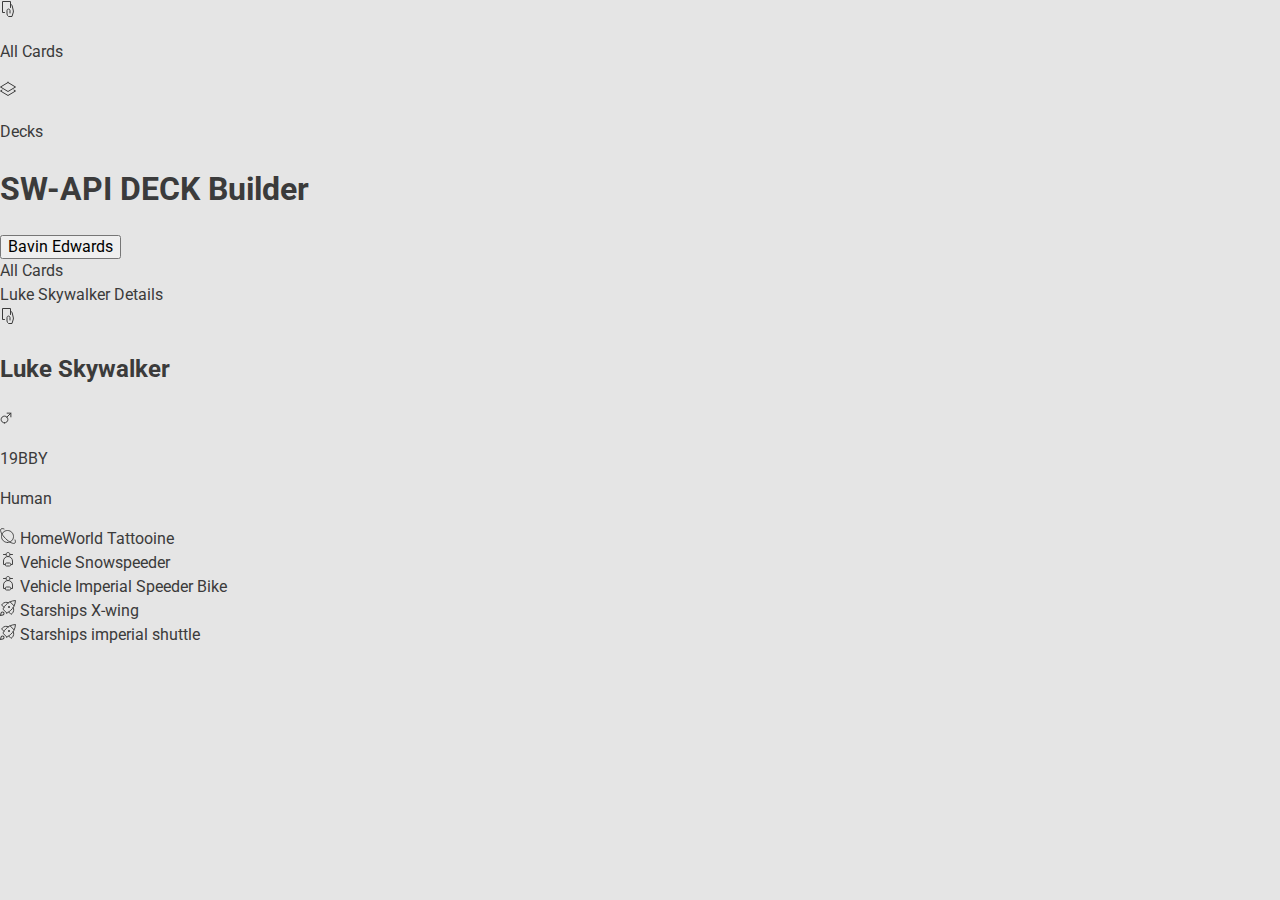
==== card-details.html @ 3ca81bf8 "initial commit" ====
<!DOCTYPE html>
<html lang="en">
  <head>
    <meta charset="UTF-8" />
    <meta http-equiv="X-UA-Compatible" content="IE=edge" />
    <meta name="viewport" content="width=device-width, initial-scale=1.0" />
    <title>SW-API DECK Builder</title>
    <!-- CSS -->
    <link
      href="https://fonts.googleapis.com/css2?family=Roboto&display=swap"
      rel="stylesheet"
    />
    <link rel="stylesheet" href="css/style.css" />
  </head>
  <body>
    <header>
      <div class="page-container menu">
        <ul>
          <li>
            <a href="#"
              ><img src="images/Interview-Assets/Card.svg" alt="card icon" />
              <p>All Cards</p>
            </a>
          </li>
          <li>
            <a href="#"
              ><img src="images/Interview-Assets/Deck.svg" alt="deck icon" />
              <p>Decks</p>
            </a>
          </li>
        </ul>
        <h1>SW-API DECK Builder</h1>
        <button>Bavin Edwards</button>
      </div>
    </header>

    <div class="page-container">
      <!-- Breadcrumbs -->
      <nav>
        <ul class="breadcrumbs">
          <li class="breadcrumb"><a href="#">All Cards</a></li>
          <li class="breadcrumb"><a href="#">Luke Skywalker Details</a></li>
        </ul>
      </nav>

      <main>
        <!-- Card Gallery -->
        <ul class="card-gallery">
          <li class="card">
            <div class="card-header">
              <div class="card-container">
                <svg
                  width="16"
                  height="16"
                  viewBox="0 0 16 16"
                  fill="none"
                  xmlns="http://www.w3.org/2000/svg"
                >
                  <path
                    d="M10 12V9.5C10 9.10218 9.84196 8.72064 9.56066 8.43934C9.27936 8.15804 8.89782 8 8.5 8V8C8.10218 8 7.72064 8.15804 7.43934 8.43934C7.15804 8.72064 7 9.10218 7 9.5V13C7.05225 13.501 7.21362 13.9844 7.47277 14.4163C7.73192 14.8483 8.08255 15.2181 8.5 15.5H12L13.348 11.008C13.4473 10.6749 13.4587 10.3218 13.381 9.983L12.181 4.774C12.0663 4.27665 11.7658 3.84198 11.341 3.559L10.5 3"
                    stroke="#3B3B3B"
                    stroke-linecap="round"
                    stroke-linejoin="round"
                  />
                  <path
                    d="M10.5 6.5V0.5H2.5V11.5H4.5"
                    stroke="#3B3B3B"
                    stroke-linecap="round"
                    stroke-linejoin="round"
                  />
                </svg>
                <h2>Luke Skywalker</h2>
              </div>
            </div>
            <div class="card-body">
              <div class="card-container">
                <div class="card-body-top">
                  <img
                    src="images/Interview-Assets/Gender-Male.svg"
                    alt="gender icon"
                  />
                  <p>19BBY</p>
                  <p>Human</p>
                </div>
                <div class="card-body-end">
                  <ul>
                    <li class="card-info">
                      <img
                        src="images/Interview-Assets/Homeworld.svg"
                        alt="home world icon"
                      />
                      <span>HomeWorld</span>
                      <span>Tattooine</span>
                    </li>
                    <li class="card-info">
                      <img
                        src="images/Interview-Assets/Vehicle.svg"
                        alt="vehicle icon"
                      />
                      <span>Vehicle</span>
                      <span>Snowspeeder</span>
                    </li>
                    <li class="card-info">
                      <img
                        src="images/Interview-Assets/Vehicle.svg"
                        alt="vehicle icon"
                      />
                      <span>Vehicle</span>
                      <span>Imperial Speeder Bike</span>
                    </li>
                    <li class="card-info">
                      <img
                        src="images/Interview-Assets/Starship.svg"
                        alt="starship icon"
                      />
                      <span>Starships</span>
                      <span>X-wing</span>
                    </li>
                    <li class="card-info">
                      <img
                        src="images/Interview-Assets/Starship.svg"
                        alt="starship icon"
                      />
                      <span>Starships</span>
                      <span>imperial shuttle</span>
                    </li>
                  </ul>
                </div>
              </div>
            </div>
          </li>
        </ul>
      </main>
    </div>
  </body>
</html>
---- css/style.css ----
/*! normalize.css v8.0.1 | MIT License | github.com/necolas/normalize.css */
/* Document
   ========================================================================== */
/**
 * 1. Correct the line height in all browsers.
 * 2. Prevent adjustments of font size after orientation changes in iOS.
 */
html {
  line-height: 1.15;
  /* 1 */
  -webkit-text-size-adjust: 100%;
  /* 2 */
}

/* Sections
       ========================================================================== */
/**
     * Remove the margin in all browsers.
     */
body {
  margin: 0;
}

/**
     * Render the `main` element consistently in IE.
     */
main {
  display: block;
}

/**
     * Correct the font size and margin on `h1` elements within `section` and
     * `article` contexts in Chrome, Firefox, and Safari.
     */
h1 {
  font-size: 2em;
  margin: 0.67em 0;
}

/* Grouping content
       ========================================================================== */
/**
     * 1. Add the correct box sizing in Firefox.
     * 2. Show the overflow in Edge and IE.
     */
hr {
  box-sizing: content-box;
  /* 1 */
  height: 0;
  /* 1 */
  overflow: visible;
  /* 2 */
}

/**
     * 1. Correct the inheritance and scaling of font size in all browsers.
     * 2. Correct the odd `em` font sizing in all browsers.
     */
pre {
  font-family: monospace, monospace;
  /* 1 */
  font-size: 1em;
  /* 2 */
}

/* Text-level semantics
       ========================================================================== */
/**
     * Remove the gray background on active links in IE 10.
     */
a {
  background-color: transparent;
}

/**
     * 1. Remove the bottom border in Chrome 57-
     * 2. Add the correct text decoration in Chrome, Edge, IE, Opera, and Safari.
     */
abbr[title] {
  border-bottom: none;
  /* 1 */
  text-decoration: underline;
  /* 2 */
  text-decoration: underline dotted;
  /* 2 */
}

/**
     * Add the correct font weight in Chrome, Edge, and Safari.
     */
b,
strong {
  font-weight: bolder;
}

/**
     * 1. Correct the inheritance and scaling of font size in all browsers.
     * 2. Correct the odd `em` font sizing in all browsers.
     */
code,
kbd,
samp {
  font-family: monospace, monospace;
  /* 1 */
  font-size: 1em;
  /* 2 */
}

/**
     * Add the correct font size in all browsers.
     */
small {
  font-size: 80%;
}

/**
     * Prevent `sub` and `sup` elements from affecting the line height in
     * all browsers.
     */
sub,
sup {
  font-size: 75%;
  line-height: 0;
  position: relative;
  vertical-align: baseline;
}

sub {
  bottom: -0.25em;
}

sup {
  top: -0.5em;
}

/* Embedded content
       ========================================================================== */
/**
     * Remove the border on images inside links in IE 10.
     */
img {
  border-style: none;
}

/* Forms
       ========================================================================== */
/**
     * 1. Change the font styles in all browsers.
     * 2. Remove the margin in Firefox and Safari.
     */
button,
input,
optgroup,
select,
textarea {
  font-family: inherit;
  /* 1 */
  font-size: 100%;
  /* 1 */
  line-height: 1.15;
  /* 1 */
  margin: 0;
  /* 2 */
}

/**
     * Show the overflow in IE.
     * 1. Show the overflow in Edge.
     */
button,
input {
  /* 1 */
  overflow: visible;
}

/**
     * Remove the inheritance of text transform in Edge, Firefox, and IE.
     * 1. Remove the inheritance of text transform in Firefox.
     */
button,
select {
  /* 1 */
  text-transform: none;
}

/**
     * Correct the inability to style clickable types in iOS and Safari.
     */
button,
[type=button],
[type=reset],
[type=submit] {
  -webkit-appearance: button;
}

/**
     * Remove the inner border and padding in Firefox.
     */
button::-moz-focus-inner,
[type=button]::-moz-focus-inner,
[type=reset]::-moz-focus-inner,
[type=submit]::-moz-focus-inner {
  border-style: none;
  padding: 0;
}

/**
     * Restore the focus styles unset by the previous rule.
     */
button:-moz-focusring,
[type=button]:-moz-focusring,
[type=reset]:-moz-focusring,
[type=submit]:-moz-focusring {
  outline: 1px dotted ButtonText;
}

/**
     * Correct the padding in Firefox.
     */
fieldset {
  padding: 0.35em 0.75em 0.625em;
}

/**
     * 1. Correct the text wrapping in Edge and IE.
     * 2. Correct the color inheritance from `fieldset` elements in IE.
     * 3. Remove the padding so developers are not caught out when they zero out
     *    `fieldset` elements in all browsers.
     */
legend {
  box-sizing: border-box;
  /* 1 */
  color: inherit;
  /* 2 */
  display: table;
  /* 1 */
  max-width: 100%;
  /* 1 */
  padding: 0;
  /* 3 */
  white-space: normal;
  /* 1 */
}

/**
     * Add the correct vertical alignment in Chrome, Firefox, and Opera.
     */
progress {
  vertical-align: baseline;
}

/**
     * Remove the default vertical scrollbar in IE 10+.
     */
textarea {
  overflow: auto;
}

/**
     * 1. Add the correct box sizing in IE 10.
     * 2. Remove the padding in IE 10.
     */
[type=checkbox],
[type=radio] {
  box-sizing: border-box;
  /* 1 */
  padding: 0;
  /* 2 */
}

/**
     * Correct the cursor style of increment and decrement buttons in Chrome.
     */
[type=number]::-webkit-inner-spin-button,
[type=number]::-webkit-outer-spin-button {
  height: auto;
}

/**
     * 1. Correct the odd appearance in Chrome and Safari.
     * 2. Correct the outline style in Safari.
     */
[type=search] {
  -webkit-appearance: textfield;
  /* 1 */
  outline-offset: -2px;
  /* 2 */
}

/**
     * Remove the inner padding in Chrome and Safari on macOS.
     */
[type=search]::-webkit-search-decoration {
  -webkit-appearance: none;
}

/**
     * 1. Correct the inability to style clickable types in iOS and Safari.
     * 2. Change font properties to `inherit` in Safari.
     */
::-webkit-file-upload-button {
  -webkit-appearance: button;
  /* 1 */
  font: inherit;
  /* 2 */
}

/* Interactive
       ========================================================================== */
/*
     * Add the correct display in Edge, IE 10+, and Firefox.
     */
details {
  display: block;
}

/*
     * Add the correct display in all browsers.
     */
summary {
  display: list-item;
}

/* List
       ========================================================================== */
/**
     * Remove default padding, margin and list-style from ol and ul
     */
ol,
ul {
  padding: 0;
  margin: 0;
  list-style: none;
}

/* Misc
       ========================================================================== */
/**
     * Add the correct display in IE 10+.
     */
template {
  display: none;
}

/**
     * Add the correct display in IE 10.
     */
[hidden] {
  display: none;
}

/* =================
    *Reset Border Box
====================*/
html {
  box-sizing: border-box;
}

*,
*:before,
*::after {
  box-sizing: inherit;
}

/* =================
      *General Element Styles
  ====================*/
html {
  font-size: 1em;
}

body {
  font-family: "Roboto", "Helvetica Neue", Helvetica, Arial, sans-serif;
  font-weight: 400;
  line-height: 1.5;
  color: #3b3b3b;
  background-color: #e5e5e5;
}

button {
  cursor: pointer;
}

a {
  text-decoration: none;
  color: inherit;
}

.container {
  width: 90%;
  margin: 0 auto;
}
@media (min-width: 48em) {
  .container {
    width: 85%;
    max-width: 1200px;
  }
}

.page-header {
  padding-top: 1.5em;
}
.page-header .container, .page-header-tab {
  display: flex;
  align-items: center;
}
.page-header .container {
  border-bottom: 2px solid #b8b8b8;
  padding-bottom: 1.1em;
  margin-bottom: 3em;
}
.page-header-tab {
  padding: 0.2em 0.5em;
  border-radius: 0.3em;
  background-color: lightgray;
  font-size: 0.9rem;
}
.page-header-tab + .page-header-tab, .page-header-tab > * + * {
  margin-left: 0.3em;
}
.page-header-tab.selected {
  background-color: #fff;
}
.page-title {
  display: none;
  font-weight: 400;
  font-size: 1.5rem;
  margin: 0;
}
.page-user {
  margin-left: auto;
  border: 1px solid #b8b8b8;
  background-color: inherit;
}
@media (min-width: 22em) {
  .page-header-tab {
    font-size: 1rem;
  }
}
@media (min-width: 48em) {
  .page-header-tab {
    font-size: 1.14em;
  }
}
@media (min-width: 64em) {
  .page-title {
    display: block;
    margin-left: auto;
  }
}

/*# sourceMappingURL=style.css.map */
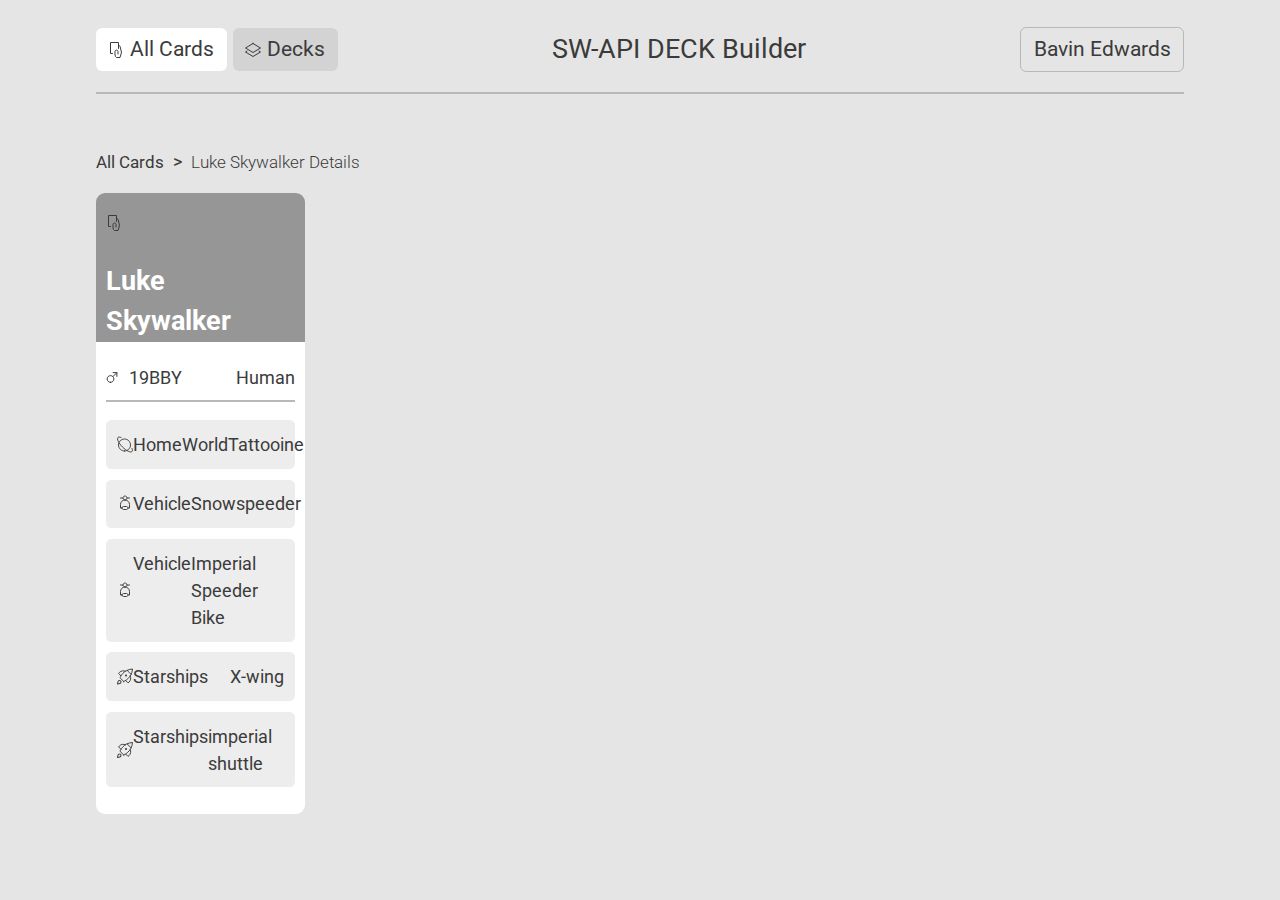
==== commit 720034d1: "add _card-gallery.scss and _card.scss components with styling" ====
--- a/card-details.html
+++ b/card-details.html
@@ -13,31 +13,27 @@
     <link rel="stylesheet" href="css/style.css" />
   </head>
   <body>
-    <header>
-      <div class="page-container menu">
-        <ul>
-          <li>
-            <a href="#"
-              ><img src="images/Interview-Assets/Card.svg" alt="card icon" />
-              <p>All Cards</p>
-            </a>
-          </li>
-          <li>
-            <a href="#"
-              ><img src="images/Interview-Assets/Deck.svg" alt="deck icon" />
-              <p>Decks</p>
-            </a>
-          </li>
-        </ul>
-        <h1>SW-API DECK Builder</h1>
-        <button>Bavin Edwards</button>
+    <header class="page-header">
+      <div class="container">
+        <a href="#" class="page-header-tab selected"
+          ><img src="images/Interview-Assets/Card.svg" alt="card icon" />
+          <span>All Cards</span>
+        </a>
+
+        <a href="#" class="page-header-tab"
+          ><img src="images/Interview-Assets/Deck.svg" alt="deck icon" />
+          <span>Decks</span>
+        </a>
+
+        <h1 class="page-title">SW-API DECK Builder</h1>
+        <a href="#" class="page-header-tab page-user">Bavin Edwards</a>
       </div>
     </header>
 
-    <div class="page-container">
-      <!-- Breadcrumbs -->
-      <nav>
-        <ul class="breadcrumbs">
+    <div class="container">
+      <!-- *Breadcrumbs -->
+      <nav class="breadcrumbs">
+        <ul>
           <li class="breadcrumb"><a href="#">All Cards</a></li>
           <li class="breadcrumb"><a href="#">Luke Skywalker Details</a></li>
         </ul>
--- a/css/style.css
+++ b/css/style.css
@@ -366,7 +366,7 @@
       *General Element Styles
   ====================*/
 html {
-  font-size: 1em;
+  font-size: 1.125em;
 }
 
 body {
@@ -393,10 +393,13 @@
 @media (min-width: 48em) {
   .container {
     width: 85%;
-    max-width: 1200px;
-  }
-}
-
+    max-width: 1600px;
+  }
+}
+
+/* ========================================
+ *Header 
+=========================================*/
 .page-header {
   padding-top: 1.5em;
 }
@@ -410,16 +413,13 @@
   margin-bottom: 3em;
 }
 .page-header-tab {
-  padding: 0.2em 0.5em;
+  padding: 0.3em 0.6em;
   border-radius: 0.3em;
   background-color: lightgray;
-  font-size: 0.9rem;
+  font-size: 0.79rem;
 }
 .page-header-tab + .page-header-tab, .page-header-tab > * + * {
   margin-left: 0.3em;
-}
-.page-header-tab.selected {
-  background-color: #fff;
 }
 .page-title {
   display: none;
@@ -432,7 +432,7 @@
   border: 1px solid #b8b8b8;
   background-color: inherit;
 }
-@media (min-width: 22em) {
+@media (min-width: 25em) {
   .page-header-tab {
     font-size: 1rem;
   }
@@ -449,4 +449,173 @@
   }
 }
 
+/* =======================================
+    *BreadCrumb Nav
+========================================= */
+.breadcrumbs {
+  margin-bottom: 1em;
+}
+.breadcrumbs ul {
+  display: flex;
+}
+.breadcrumbs ul > *::after {
+  content: ">";
+  margin: 0 0.5em;
+}
+.breadcrumbs ul > *:last-child::after {
+  content: "";
+}
+.breadcrumbs a {
+  font-size: 0.95rem;
+}
+.breadcrumbs li:last-child a {
+  font-weight: 300;
+}
+
+/* =======================================
+    *filter-controls 
+========================================= */
+.filter {
+  font-size: 0.9em;
+  margin-bottom: 2em;
+}
+.filter-search {
+  position: relative;
+}
+.filter-icon {
+  position: absolute;
+  width: 23px;
+  top: 8px;
+  right: 20px;
+}
+.filter-input {
+  padding: 0.5em;
+  width: 100%;
+  border: none;
+  border-radius: 0.3em;
+  margin-bottom: 0.7em;
+}
+.filter-input::placeholder {
+  font-size: 1.2rem;
+}
+.filter-btn, .filter select {
+  padding: 0.3em 0.6em;
+}
+.filter select {
+  background-color: #fff;
+  border-radius: 0.3em;
+  border: none;
+}
+.filter-options {
+  display: flex;
+}
+.filter label {
+  margin-right: 0.3em;
+}
+.filter-options > * + * {
+  margin-left: 0.3em;
+}
+.filter-btn {
+  border: 1px solid #b8b8b8;
+  background-color: #d4d4d4;
+}
+.filter-btn:first-of-type {
+  border-radius: 0.3em 0 0 0.3em;
+}
+.filter-btn.selected {
+  background-color: #fff;
+}
+.filter-btn:last-of-type {
+  border-radius: 0 0.3em 0.3em 0;
+}
+.filter-btn + .filter-btn {
+  margin-left: -6px;
+}
+@media (min-width: 64em) {
+  .filter {
+    display: flex;
+  }
+  .filter > * + * {
+    margin-left: 1em;
+  }
+  .filter > *:first-child {
+    flex: 1;
+  }
+}
+
+/* =======================================
+    *Card Gallery Styles
+========================================= */
+@media (min-width: 48em) {
+  .card-gallery {
+    display: grid;
+    grid-template-columns: 1fr 1fr;
+    grid-template-rows: auto;
+    gap: 1.5em;
+  }
+}
+@media (min-width: 64em) {
+  .card-gallery {
+    grid-template-columns: repeat(5, 1fr);
+    gap: 0.6em;
+  }
+}
+
+/* =======================================
+    *Card Styles
+========================================= */
+.card {
+  background-color: #fff;
+  border-radius: 0.5em;
+  margin-bottom: 2em;
+}
+.card svg {
+  stroke: #fff;
+}
+.card-container {
+  width: 90%;
+  margin: auto;
+}
+.card-header {
+  background-color: #969696;
+  color: #fff;
+  border-radius: 0.5em 0.5em 0 0;
+  padding-top: 1em;
+}
+.card-body-top, .card-info {
+  display: flex;
+}
+.card-body-top > *:last-child, .card-info > *:last-child {
+  margin-left: auto;
+}
+.card p {
+  margin: 0;
+}
+.card img + p {
+  margin-left: 0.6em;
+}
+.card-body-top {
+  padding-bottom: 0.5em;
+  border-bottom: 2px solid #b8b8b8;
+}
+.card-body-end {
+  padding-bottom: 1.5em;
+  margin-top: 1em;
+}
+.card-info {
+  background-color: #ededed;
+  padding: 0.6em;
+  border-radius: 0.3em;
+}
+.card-info + .card-info {
+  margin-top: 0.6em;
+}
+
+/* =======================================
+    *helper classes
+========================================= */
+.selected {
+  background-color: #fff;
+}
+
 /*# sourceMappingURL=style.css.map */
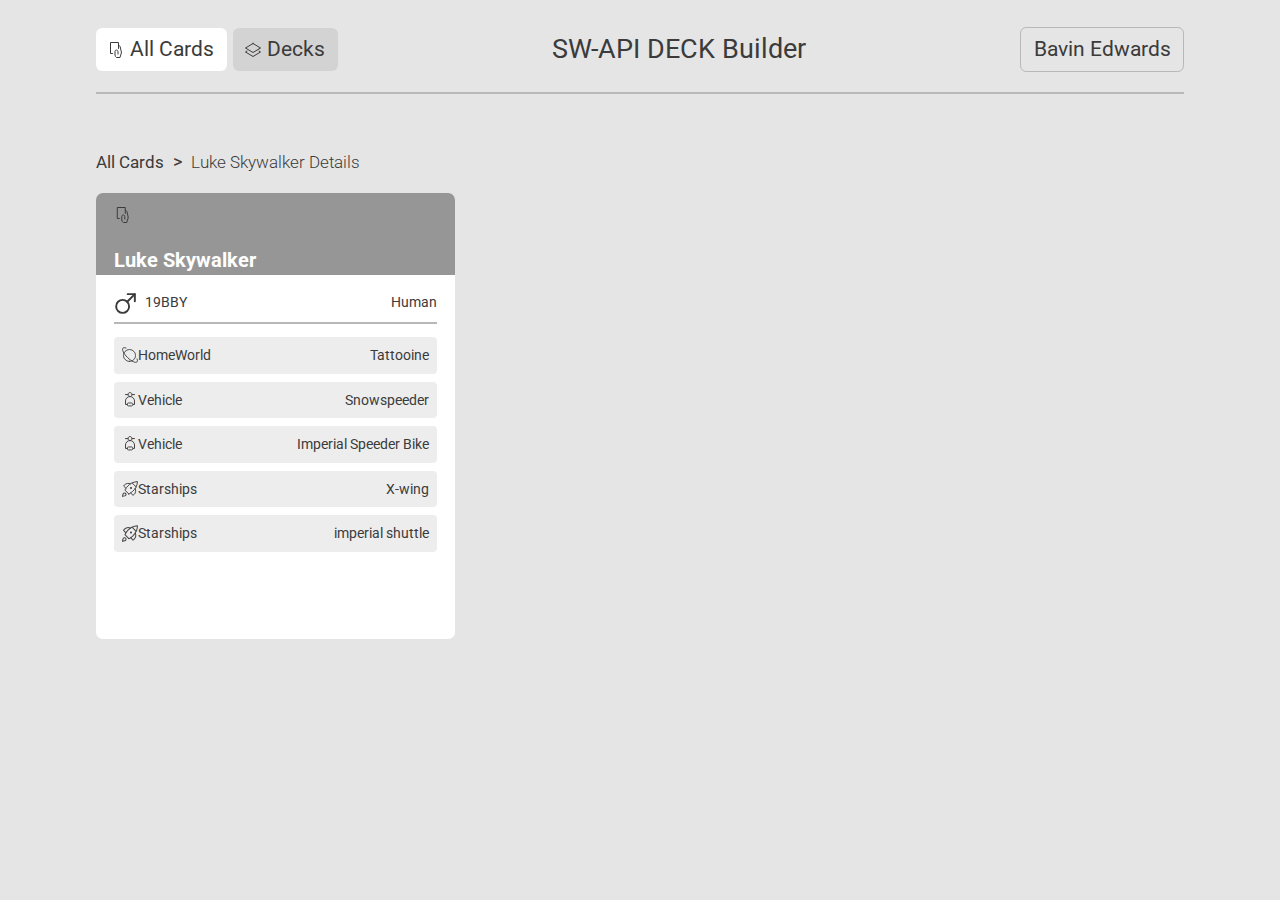
==== commit 6db9ddda: "add js and finishing touches to styling" ====
--- a/card-details.html
+++ b/card-details.html
@@ -34,14 +34,14 @@
       <!-- *Breadcrumbs -->
       <nav class="breadcrumbs">
         <ul>
-          <li class="breadcrumb"><a href="#">All Cards</a></li>
+          <li class="breadcrumb"><a href="index.html">All Cards</a></li>
           <li class="breadcrumb"><a href="#">Luke Skywalker Details</a></li>
         </ul>
       </nav>
 
       <main>
         <!-- Card Gallery -->
-        <ul class="card-gallery">
+        <ul class="gallery-details">
           <li class="card">
             <div class="card-header">
               <div class="card-container">
--- a/css/style.css
+++ b/css/style.css
@@ -349,6 +349,7 @@
   display: none;
 }
 
+/* 768px */
 /* =================
     *Reset Border Box
 ====================*/
@@ -442,7 +443,7 @@
     font-size: 1.14em;
   }
 }
-@media (min-width: 64em) {
+@media (min-width: 64.5em) {
   .page-title {
     display: block;
     margin-left: auto;
@@ -531,7 +532,7 @@
 .filter-btn + .filter-btn {
   margin-left: -6px;
 }
-@media (min-width: 64em) {
+@media (min-width: 64.5em) {
   .filter {
     display: flex;
   }
@@ -547,18 +548,32 @@
     *Card Gallery Styles
 ========================================= */
 @media (min-width: 48em) {
-  .card-gallery {
+  .gallery-details, .gallery-cards {
+    display: grid;
+  }
+  .gallery-details {
+    grid-template-columns: minmax(auto, 500px);
+    justify-content: center;
+  }
+  .gallery-cards {
     display: grid;
     grid-template-columns: 1fr 1fr;
     grid-template-rows: auto;
     gap: 1.5em;
   }
 }
-@media (min-width: 64em) {
-  .card-gallery {
+@media (min-width: 64.5em) {
+  .gallery-cards {
     grid-template-columns: repeat(5, 1fr);
     gap: 0.6em;
   }
+  .gallery-details {
+    grid-template-columns: minmax(auto, 33%);
+    justify-content: start;
+  }
+}
+.gallery-details .card {
+  padding-bottom: 5em;
 }
 
 /* =======================================
@@ -571,6 +586,7 @@
 }
 .card svg {
   stroke: #fff;
+  width: 1.3em;
 }
 .card-container {
   width: 90%;
@@ -588,6 +604,9 @@
 .card-body-top > *:last-child, .card-info > *:last-child {
   margin-left: auto;
 }
+.card-body-top > *:first-child {
+  flex-basis: 7%;
+}
 .card p {
   margin: 0;
 }
@@ -609,6 +628,11 @@
 }
 .card-info + .card-info {
   margin-top: 0.6em;
+}
+@media (min-width: 64.5em) {
+  .card {
+    font-size: 0.75rem;
+  }
 }
 
 /* =======================================
